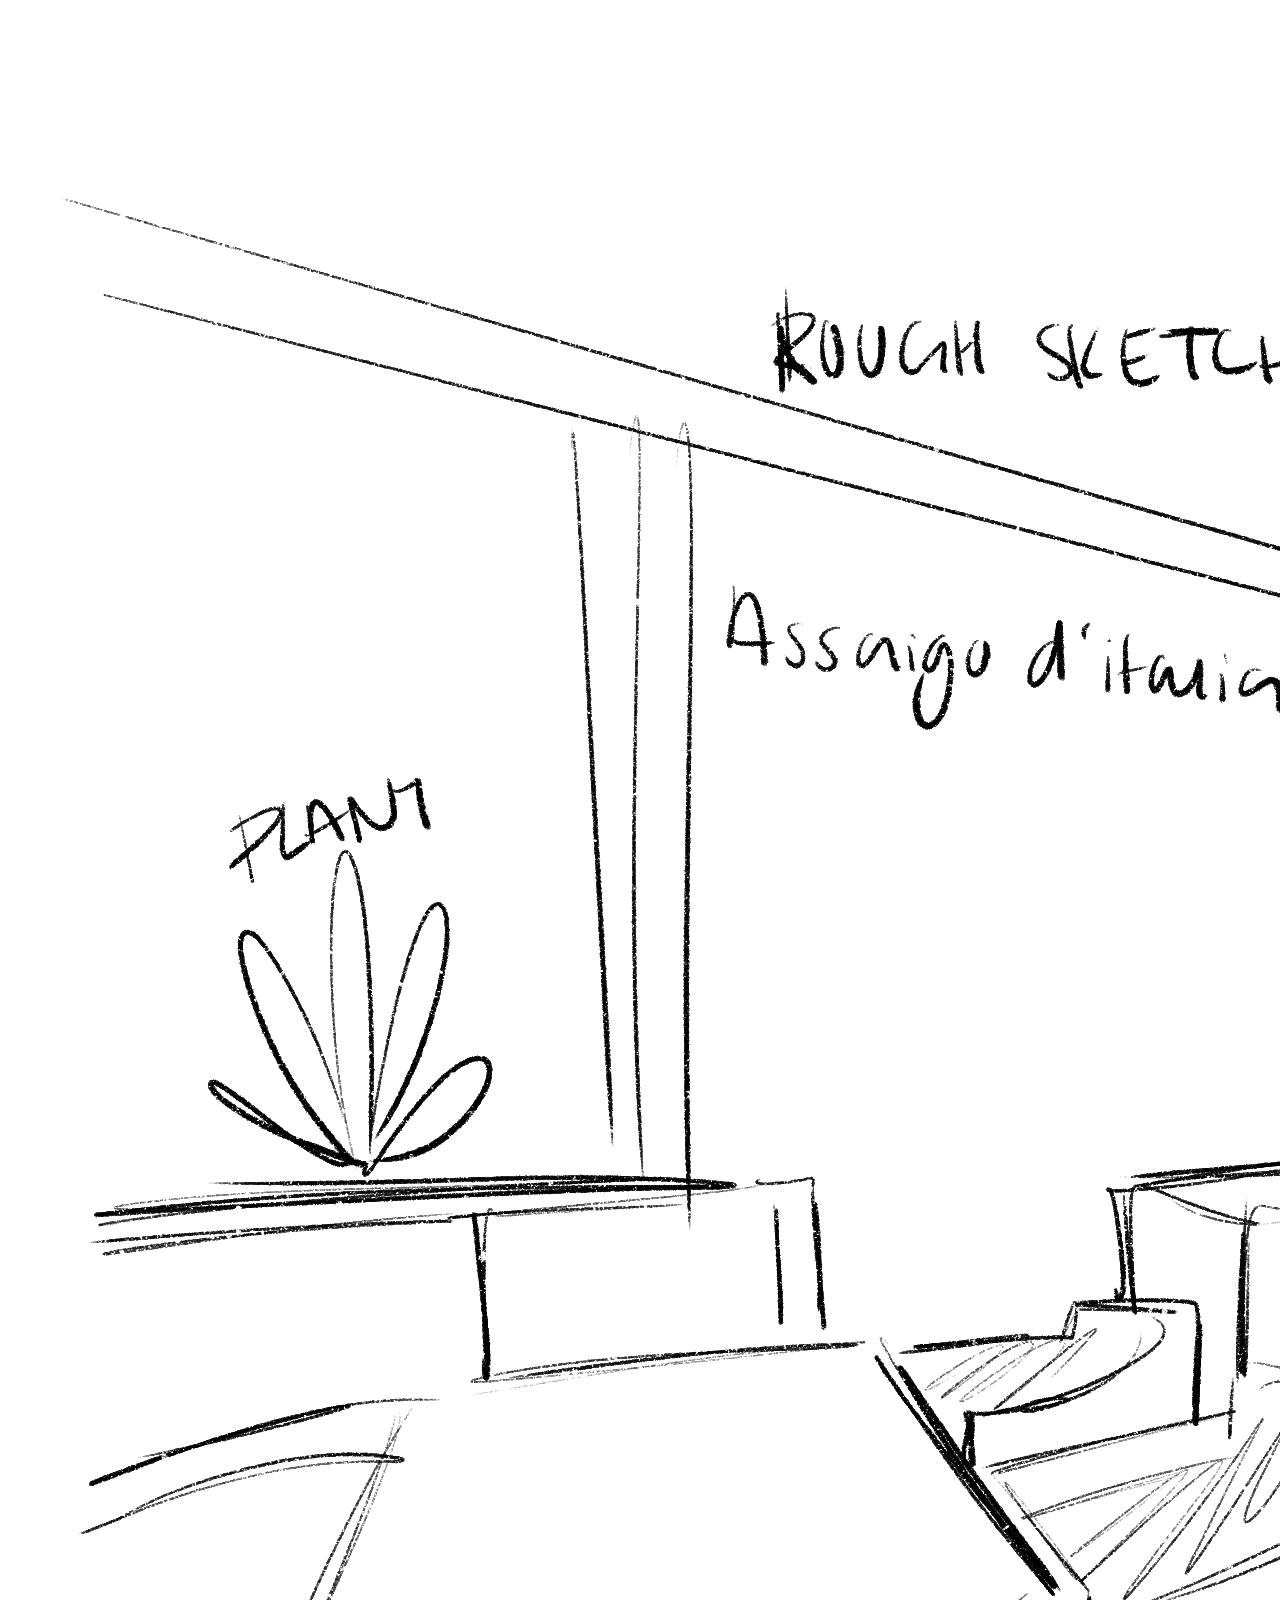
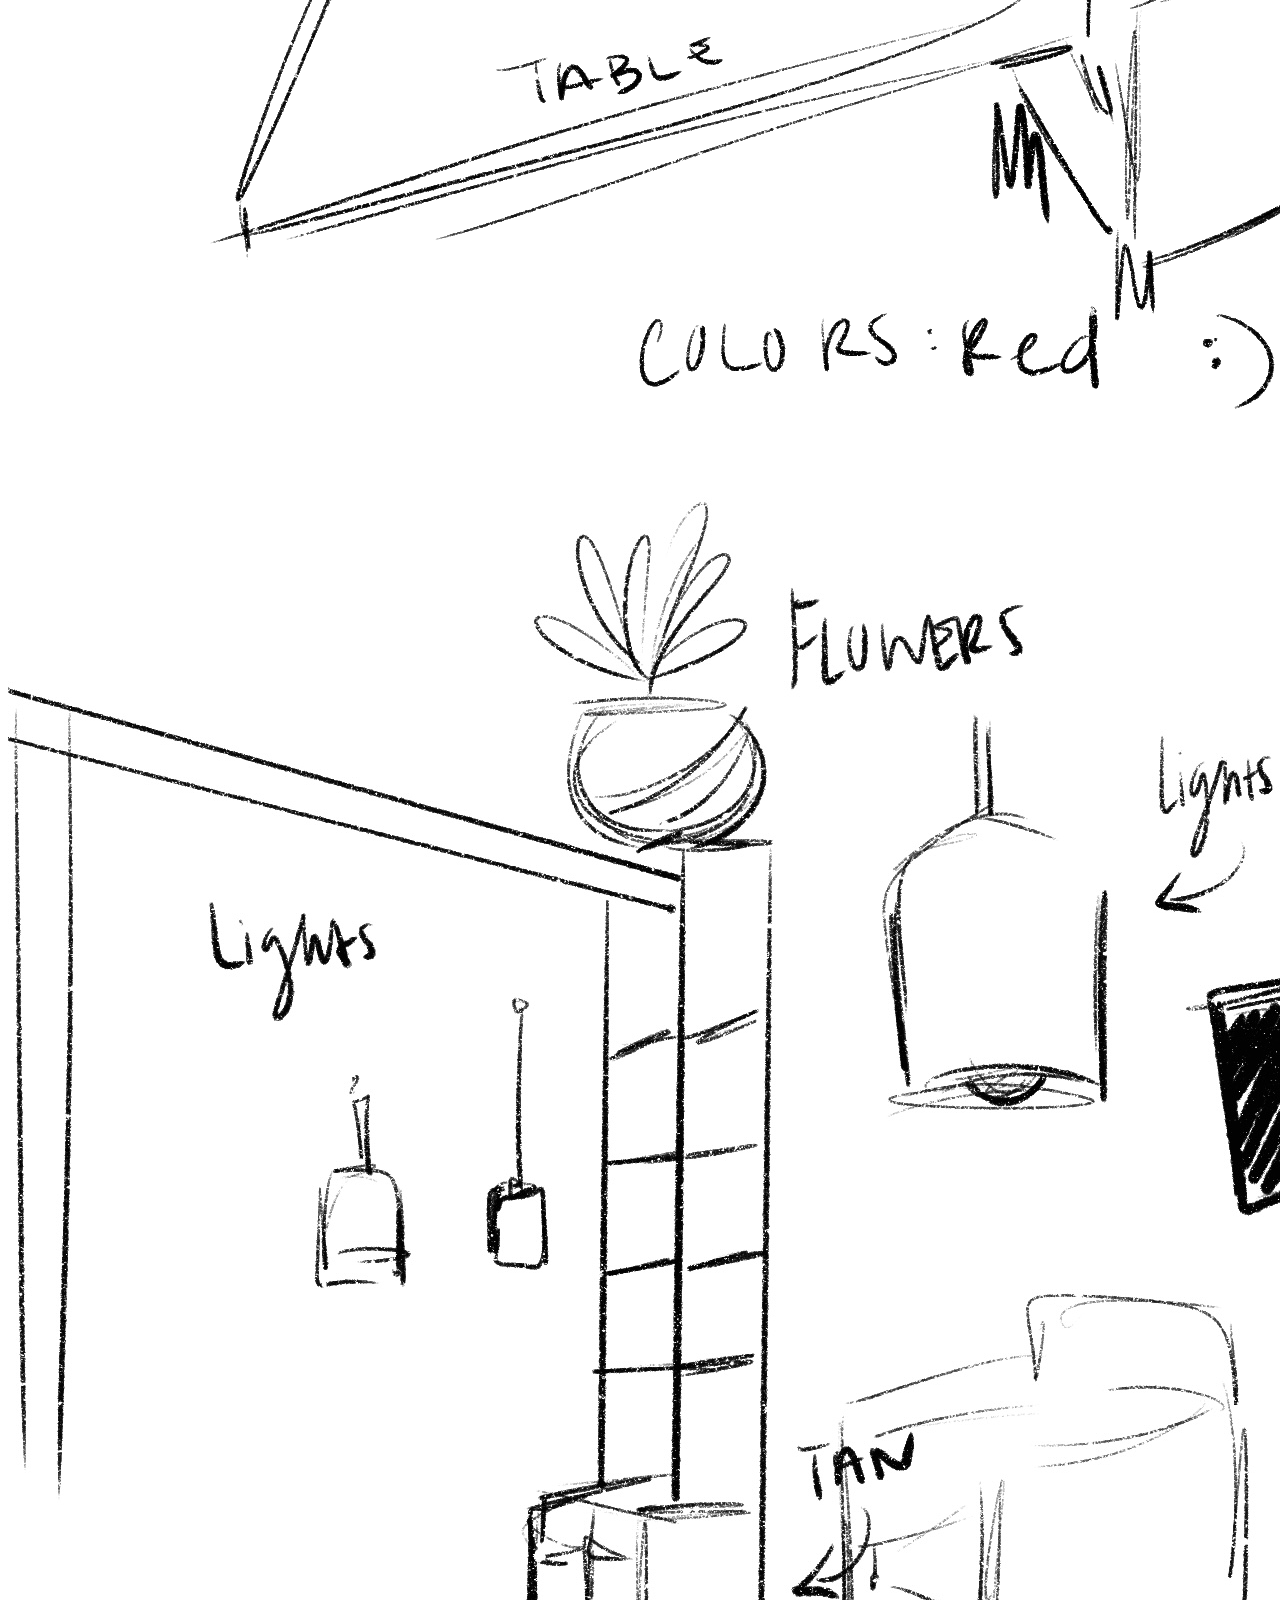
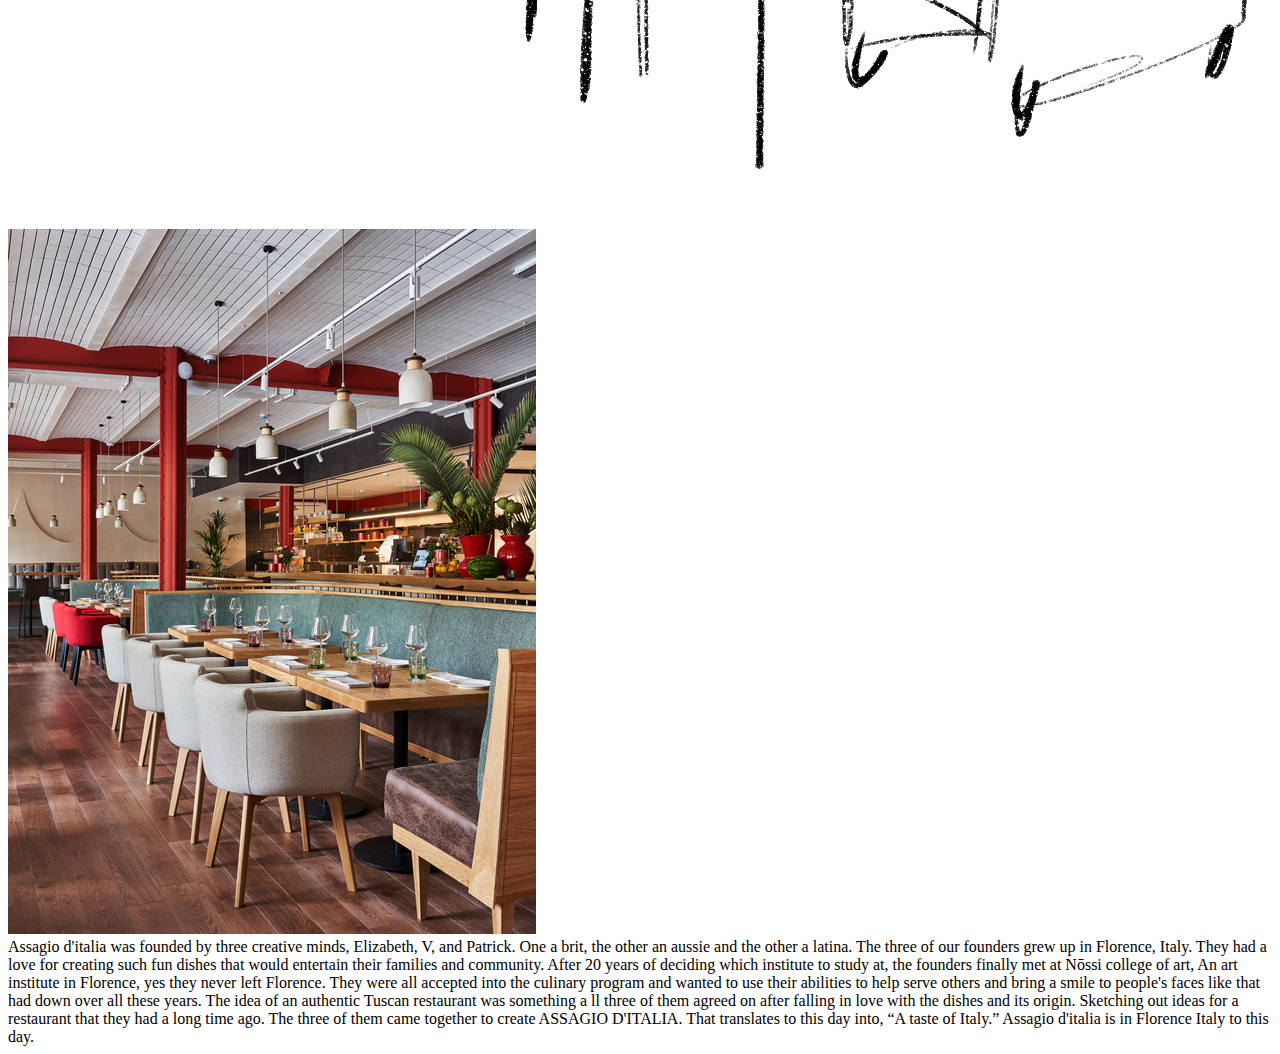
==== about.html @ 830a63c4 "add about images" ====
<!DOCTYPE html>
<html lang="en">
  <head>
    <meta charset="utf-8" />
    <meta name="viewport" content="width=device-width, initial-scale=1" />
    <title>Bootstrap demo</title>
    <link
      href="https://cdn.jsdelivr.net/npm/bootstrap@5.2.2/dist/css/bootstrap.min.css"
      rel="stylesheet"
      integrity="sha384-Zenh87qX5JnK2Jl0vWa8Ck2rdkQ2Bzep5IDxbcnCeuOxjzrPF/et3URy9Bv1WTRi"
      crossorigin="anonymous"
    />
  </head>
  <body>
    <h1></h1>

    <!-- Start the grid with a container -->
    <div class="container">
      <!-- row for your items -->
      <div class="row">
        <!-- item takes up half the page or 6 columns on md screens and up but full with on mobile -->
        <div class="col-md-7 col-sm-12">
          <img
            src="images/sketch-2 (1).PNG"
            class="img-fluid"
            alt="sketch of restraunt"
          />
        </div>
        <!-- item takes up half the page or 6 columns on md screens and up but full with on mobile -->
        <di class="col-md-5 col-sm-12">
          <img
            src="images/sketch-1 (1).jpg"
            class="img-fluid"
            alt="sketches of restaurant"
          />
        </di>
      </div>
      <!-- row for your items -->
      <div class="row">
        <!-- item takes up half the page or 6 columns on md screens and up but full with on mobile -->
        <div class="col-md-6 col-sm-12">
          <img
            src="images/Italianrestraunt.jpeg"
            class="img-fluid"
            alt="interior of restraunt"
          />
        </div>
        <!-- item takes up half the page or 6 columns on md screens and up but full with on mobile -->
        <div class="col-md-6 col-sm-12">
          Assagio d'italia was founded by three creative minds, Elizabeth, V,
          and Patrick. One a brit, the other an aussie and the other a latina.
          The three of our founders grew up in Florence, Italy. They had a love
          for creating such fun dishes that would entertain their families and
          community. After 20 years of deciding which institute to study at, the
          founders finally met at Nōssi college of art, An art institute in
          Florence, yes they never left Florence. They were all accepted into
          the culinary program and wanted to use their abilities to help serve
          others and bring a smile to people's faces like that had down over all
          these years. The idea of an authentic Tuscan restaurant was something
          a ll three of them agreed on after falling in love with the dishes and
          its origin. Sketching out ideas for a restaurant that they had a long
          time ago. The three of them came together to create ASSAGIO D'ITALIA.
          That translates to this day into, “A taste of Italy.” Assagio d'italia
          is in Florence Italy to this day.
        </div>
      </div>
    </div>

    <!-- nothing under -->
    <script
      src="https://cdn.jsdelivr.net/npm/bootstrap@5.2.2/dist/js/bootstrap.bundle.min.js"
      integrity="sha384-OERcA2EqjJCMA+/3y+gxIOqMEjwtxJY7qPCqsdltbNJuaOe923+mo//f6V8Qbsw3"
      crossorigin="anonymous"
    ></script>
  </body>
</html>
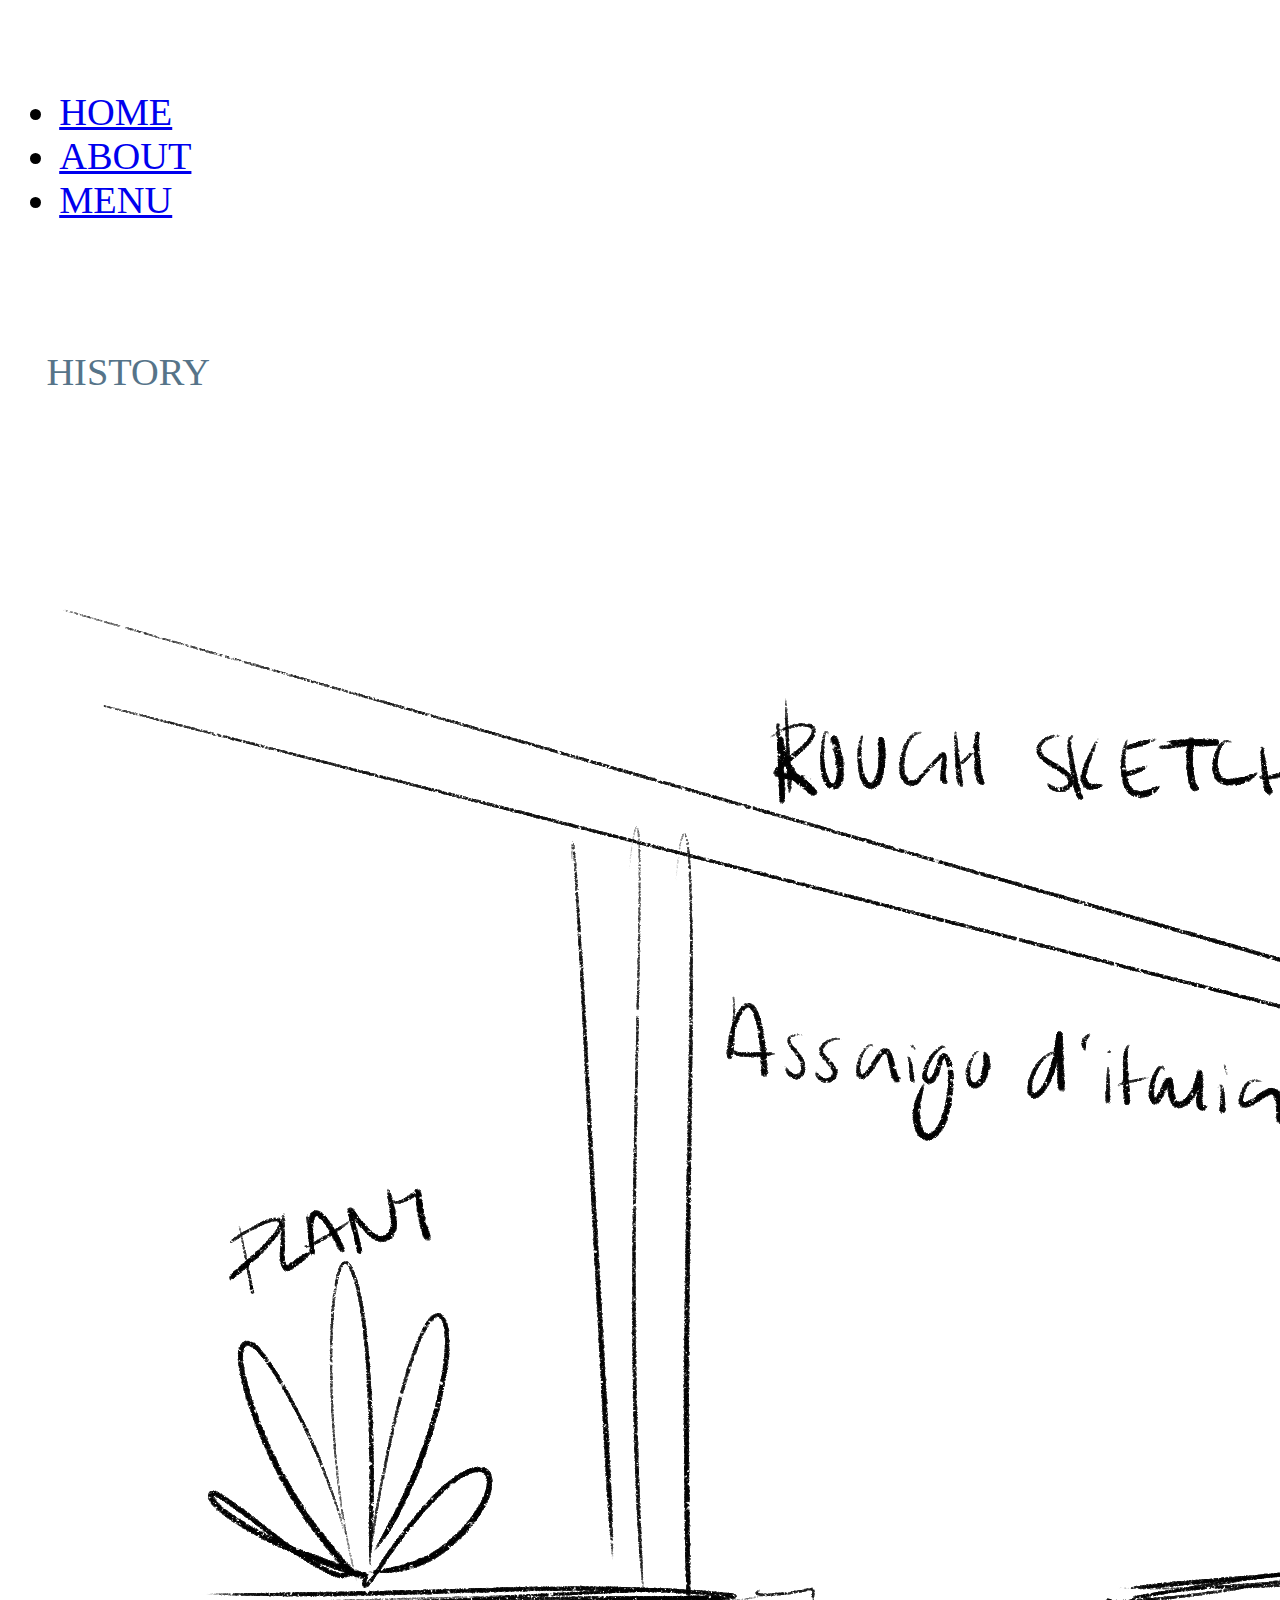
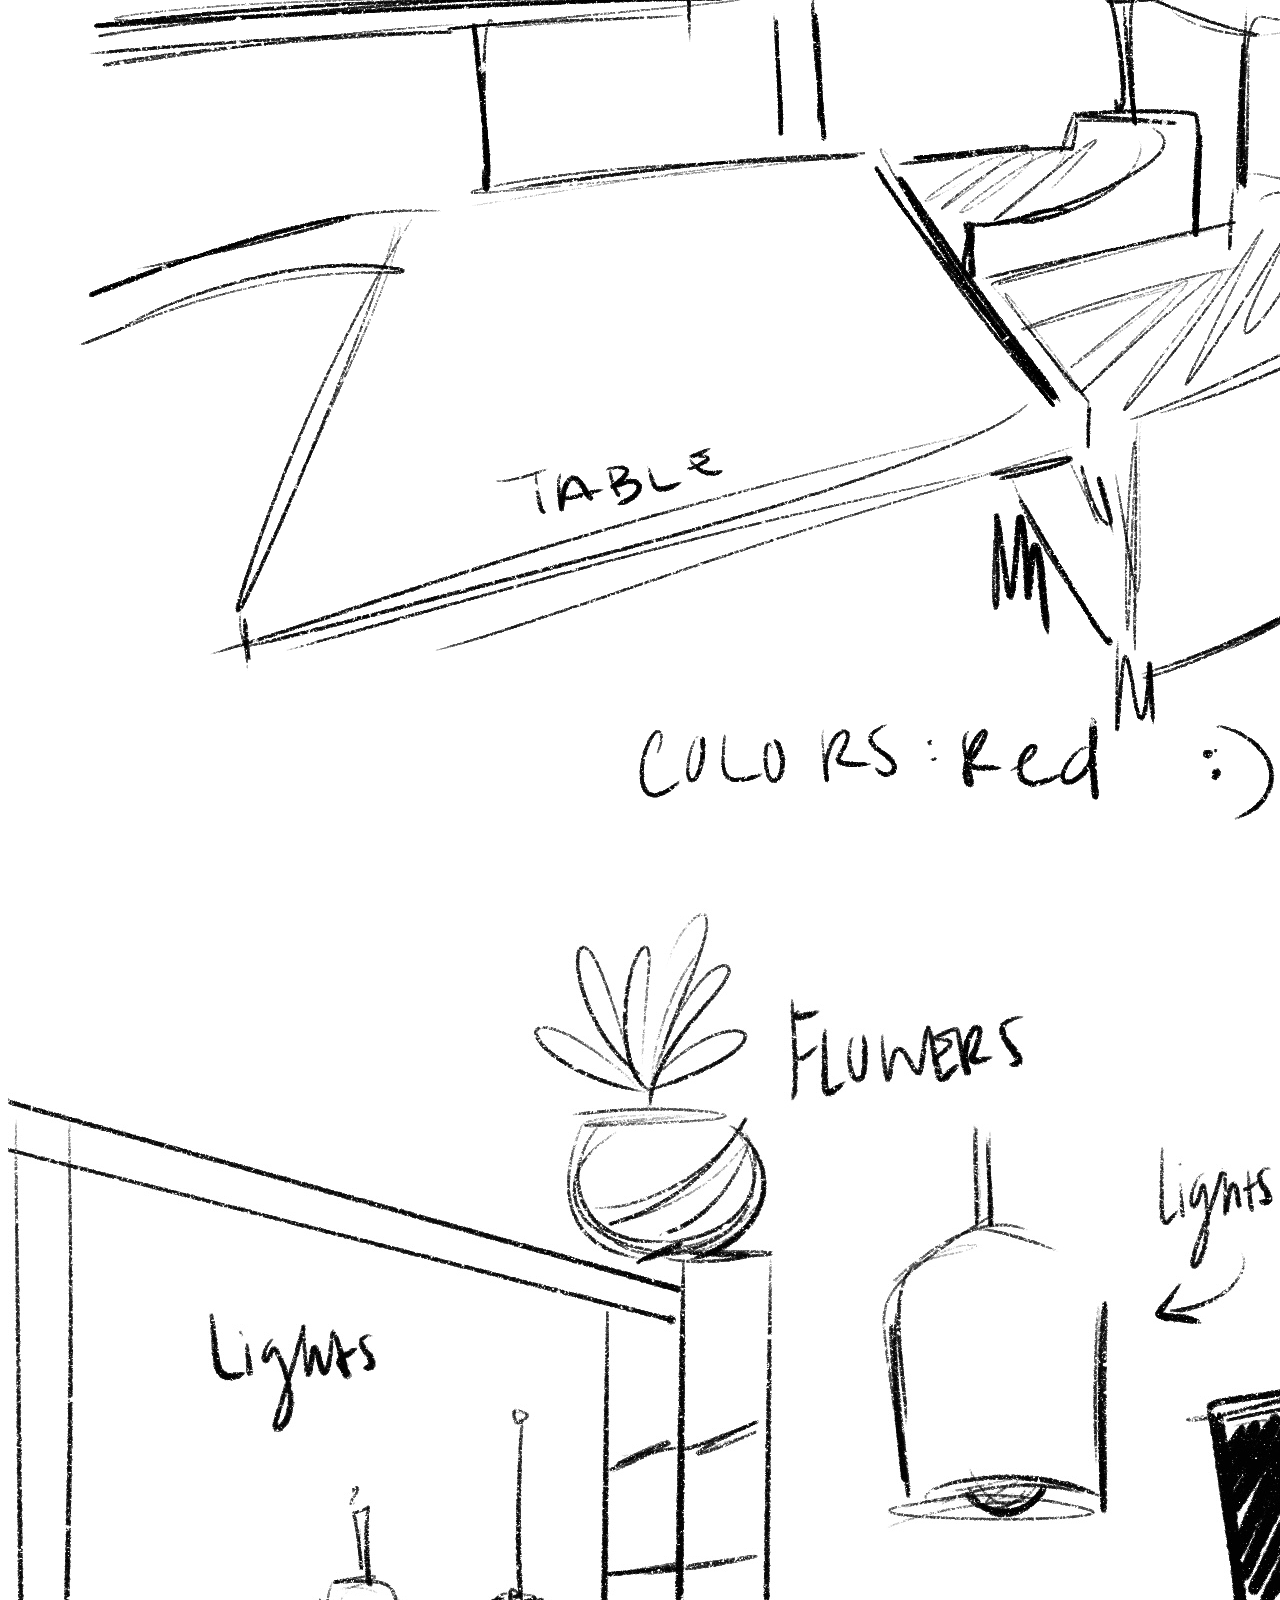
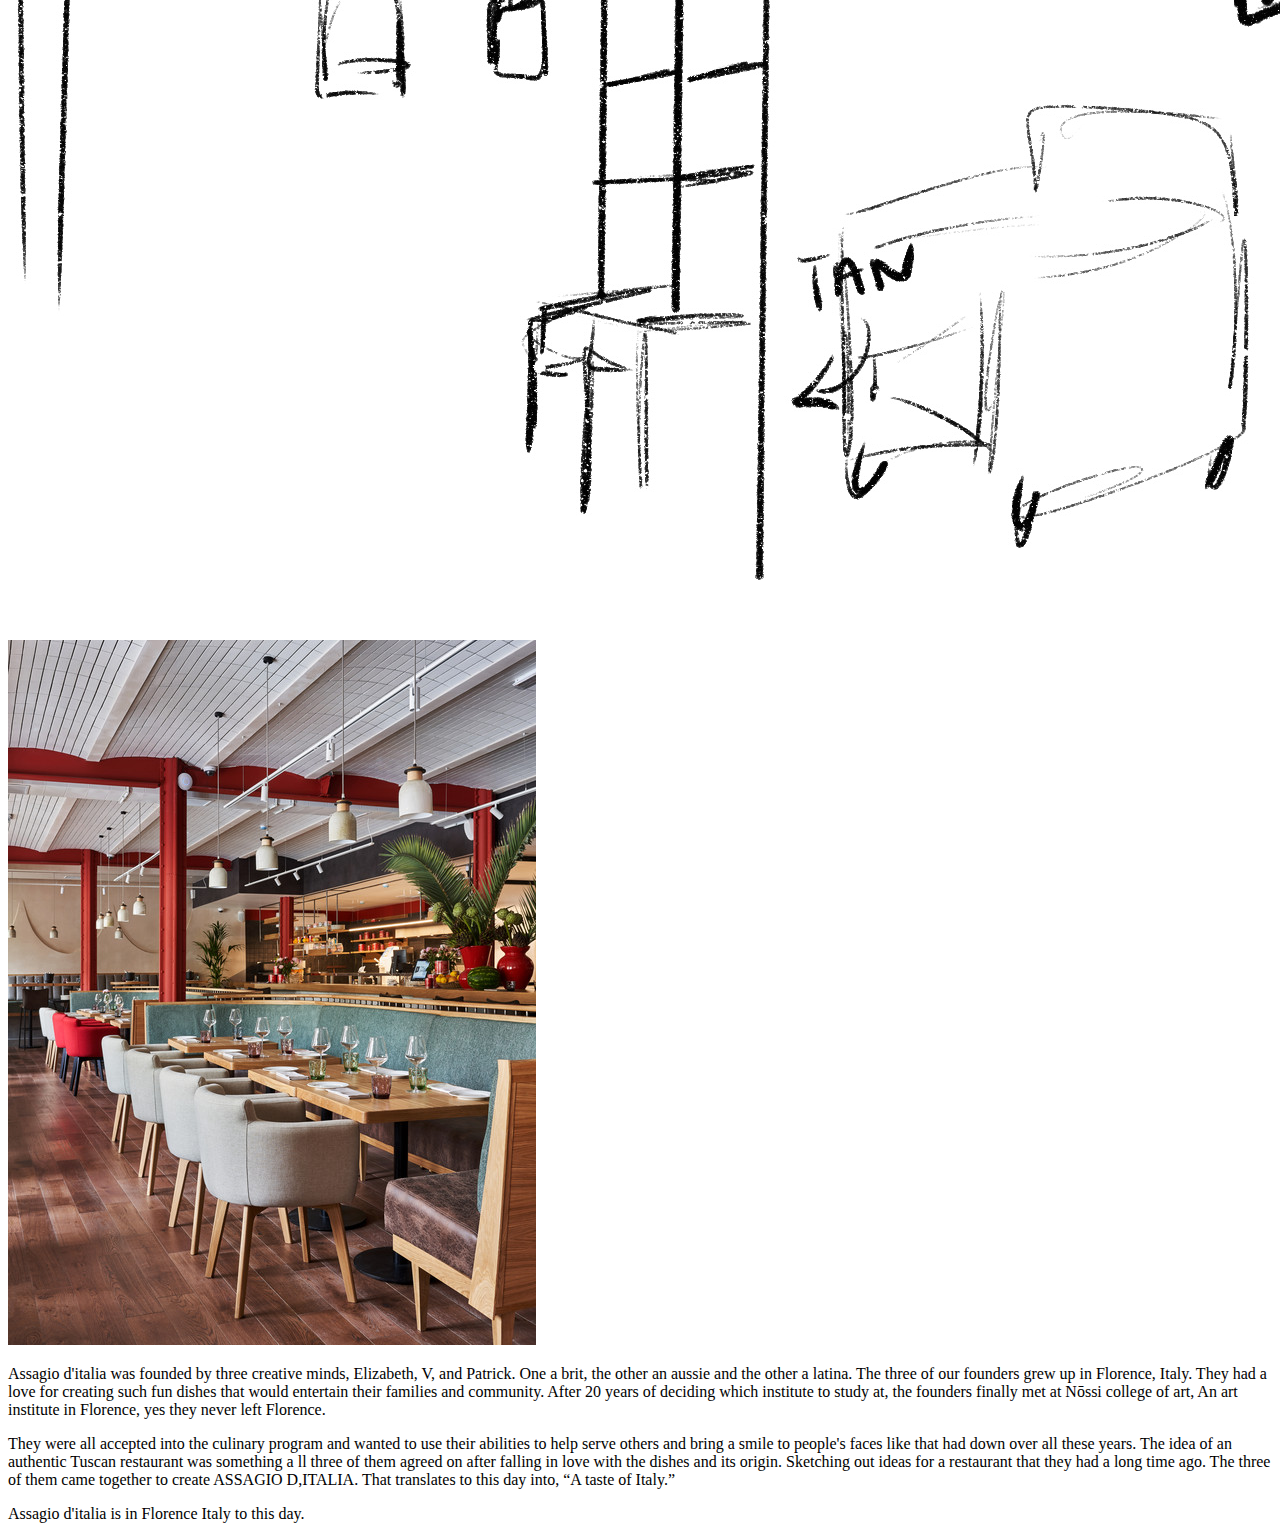
==== commit 747b570a: "about" ====
--- a/about.html
+++ b/about.html
@@ -10,9 +10,21 @@
       integrity="sha384-Zenh87qX5JnK2Jl0vWa8Ck2rdkQ2Bzep5IDxbcnCeuOxjzrPF/et3URy9Bv1WTRi"
       crossorigin="anonymous"
     />
+    <link rel="stylesheet" href="./css/about.css" />
   </head>
+  <ul class="nav">
+    <li class="nav-item">
+      <a class="nav-link active" aria-current="page" href="index.html">HOME</a>
+    </li>
+    <li class="nav-item">
+      <a class="nav-link" href="about.html">ABOUT</a>
+    </li>
+    <li class="nav-item">
+      <a class="nav-link" href="menu.html">MENU</a>
+    </li>
+  </ul>
   <body>
-    <h1></h1>
+    <div class="HISTORY text-center">HISTORY</div>
 
     <!-- Start the grid with a container -->
     <div class="container">
@@ -38,30 +50,35 @@
       <!-- row for your items -->
       <div class="row">
         <!-- item takes up half the page or 6 columns on md screens and up but full with on mobile -->
-        <div class="col-md-6 col-sm-12">
+        <div class="col-md-6 col-sm-12 order-sm-last order-md-first">
           <img
             src="images/Italianrestraunt.jpeg"
             class="img-fluid"
-            alt="interior of restraunt"
+            alt="picture of interior of italian restraunt"
           />
         </div>
         <!-- item takes up half the page or 6 columns on md screens and up but full with on mobile -->
-        <div class="col-md-6 col-sm-12">
-          Assagio d'italia was founded by three creative minds, Elizabeth, V,
-          and Patrick. One a brit, the other an aussie and the other a latina.
-          The three of our founders grew up in Florence, Italy. They had a love
-          for creating such fun dishes that would entertain their families and
-          community. After 20 years of deciding which institute to study at, the
-          founders finally met at Nōssi college of art, An art institute in
-          Florence, yes they never left Florence. They were all accepted into
-          the culinary program and wanted to use their abilities to help serve
-          others and bring a smile to people's faces like that had down over all
-          these years. The idea of an authentic Tuscan restaurant was something
-          a ll three of them agreed on after falling in love with the dishes and
-          its origin. Sketching out ideas for a restaurant that they had a long
-          time ago. The three of them came together to create ASSAGIO D'ITALIA.
-          That translates to this day into, “A taste of Italy.” Assagio d'italia
-          is in Florence Italy to this day.
+        <div class="col-md-6 col-sm-12 order-sm-first order-md-last">
+          <p class="fs-5">
+            Assagio d'italia was founded by three creative minds, Elizabeth, V,
+            and Patrick. One a brit, the other an aussie and the other a latina.
+            The three of our founders grew up in Florence, Italy. They had a
+            love for creating such fun dishes that would entertain their
+            families and community. After 20 years of deciding which institute
+            to study at, the founders finally met at Nōssi college of art, An
+            art institute in Florence, yes they never left Florence.
+          </p>
+          <p class="fs-5">
+            They were all accepted into the culinary program and wanted to use
+            their abilities to help serve others and bring a smile to people's
+            faces like that had down over all these years. The idea of an
+            authentic Tuscan restaurant was something a ll three of them agreed
+            on after falling in love with the dishes and its origin. Sketching
+            out ideas for a restaurant that they had a long time ago. The three
+            of them came together to create ASSAGIO D,ITALIA. That translates to
+            this day into, “A taste of Italy.”
+          </p>
+          <p class="fs-5">Assagio d'italia is in Florence Italy to this day.</p>
         </div>
       </div>
     </div>
--- a/css/about.css
+++ b/css/about.css
@@ -0,0 +1,23 @@
+.nav {
+  padding: 4vw;
+  color: black;
+  border: 1px;
+  font-size: 3vw;
+}
+
+.hm-head > h1 {
+  font-size: 3vw;
+  color: black;
+  padding: 3vw;
+}
+.home-img > img {
+  width: 50vw;
+  padding: 3vw;
+  justify-content: right;
+}
+
+.HISTORY {
+  font-size: 3vw;
+  color: #567489;
+  padding: 3vw;
+}
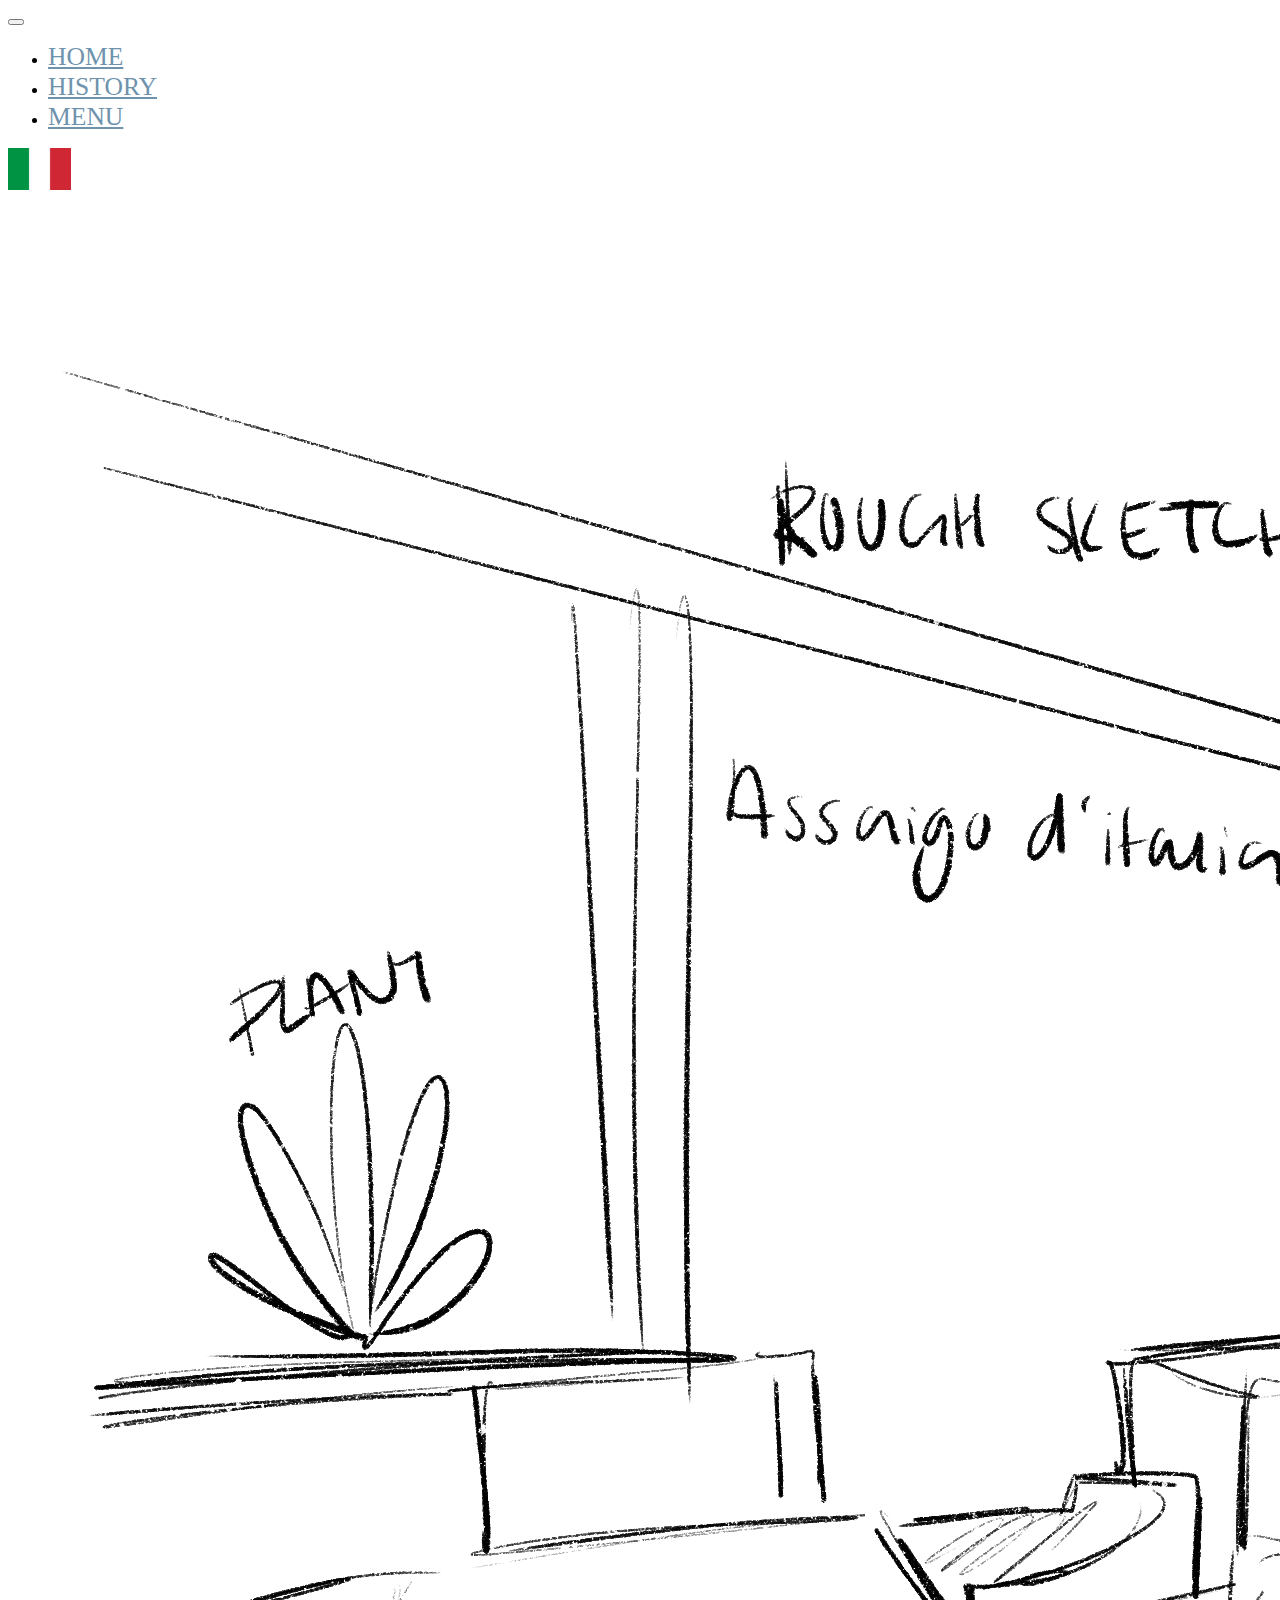
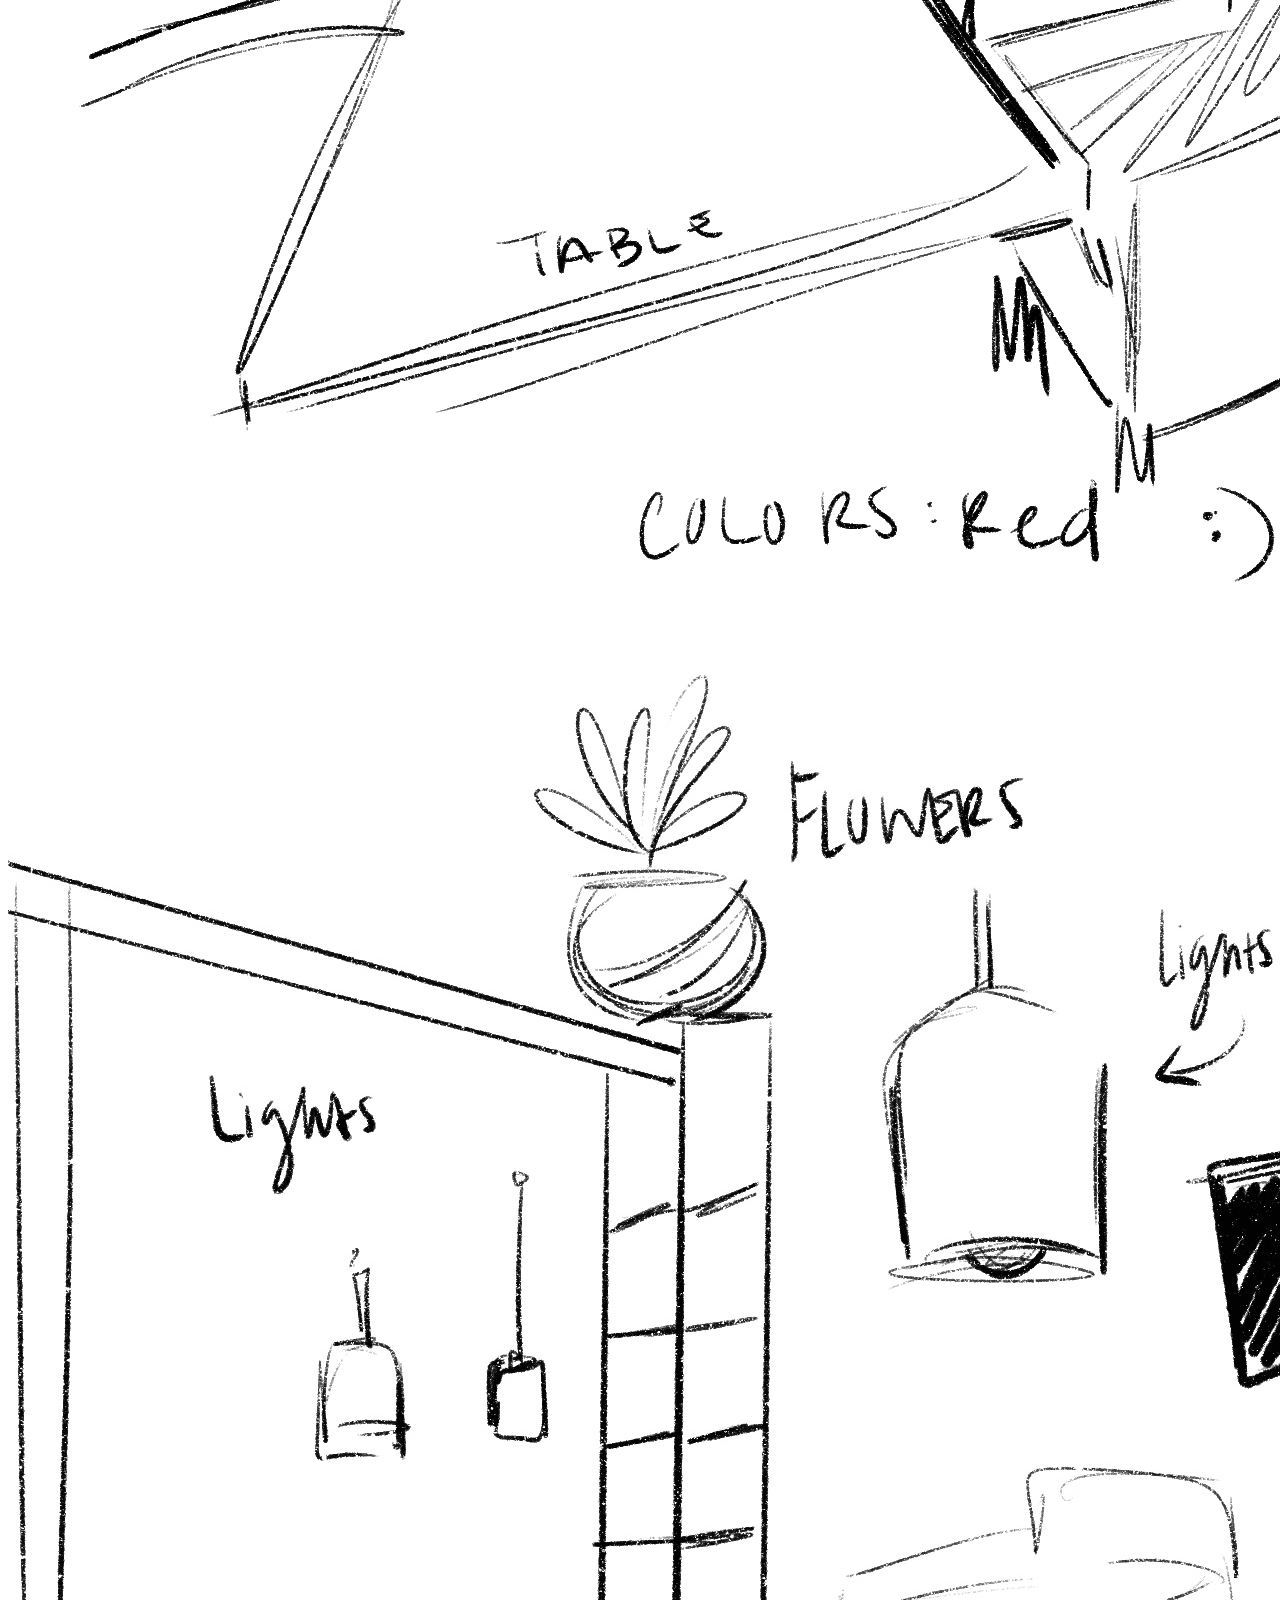
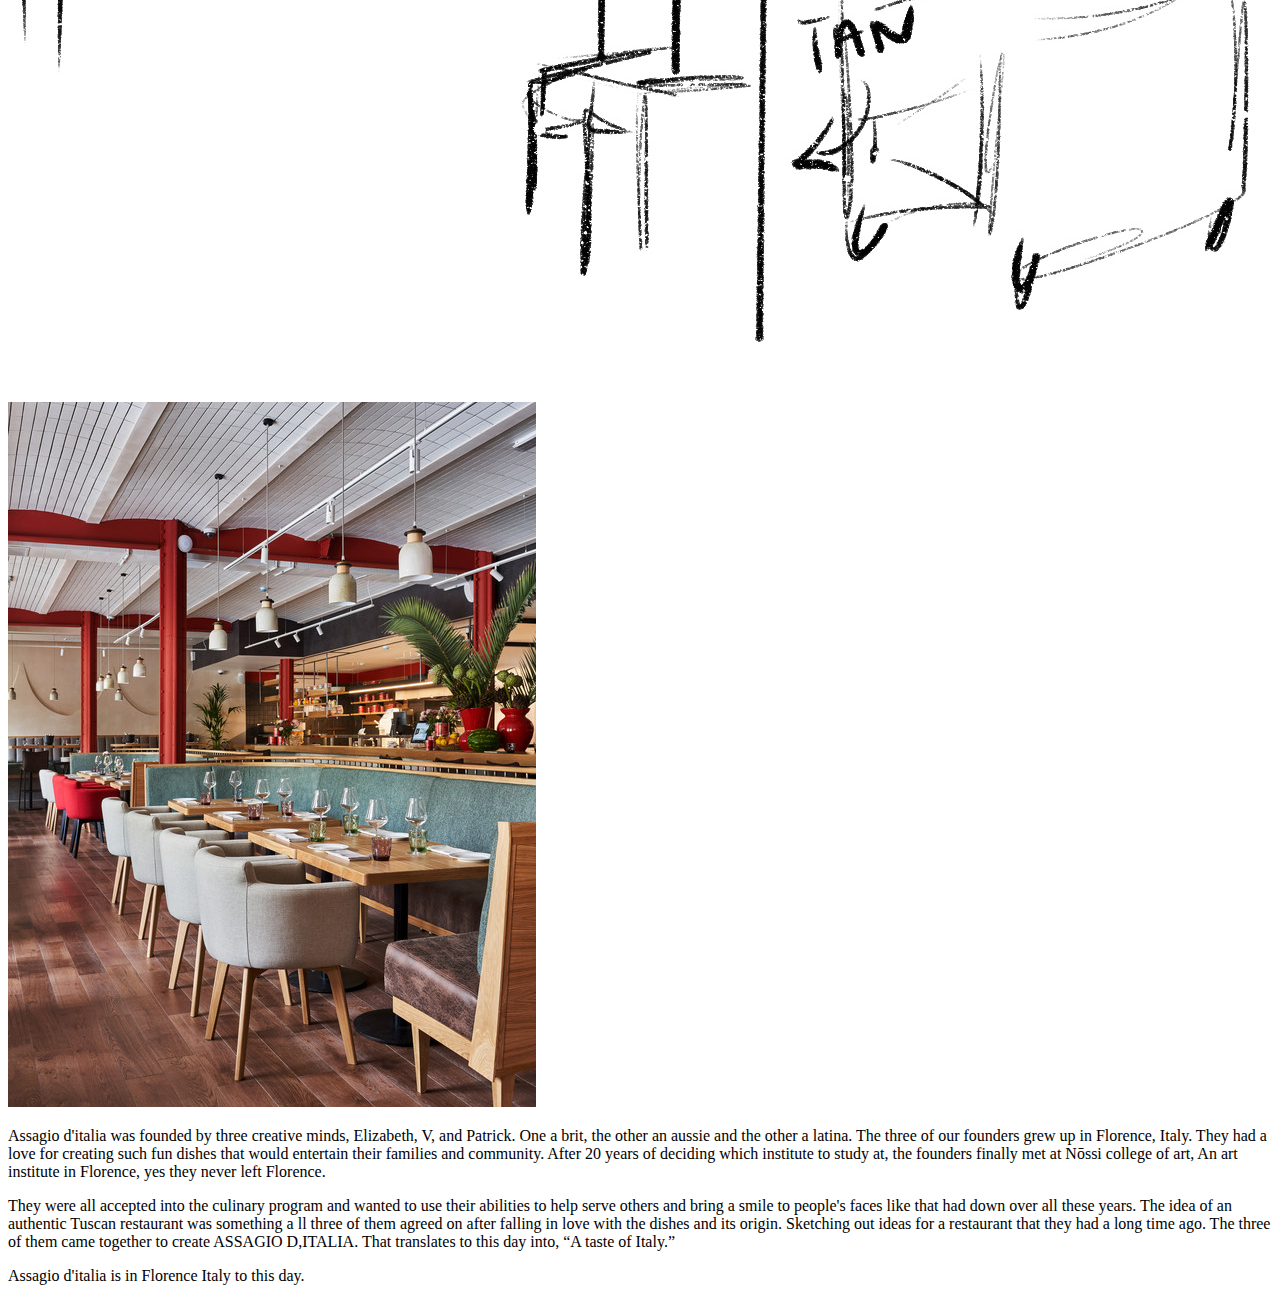
==== commit 4874fe6f: "fix nav" ====
--- a/about.html
+++ b/about.html
@@ -12,19 +12,44 @@
     />
     <link rel="stylesheet" href="./css/about.css" />
   </head>
-  <ul class="nav">
-    <li class="nav-item">
-      <a class="nav-link active" aria-current="page" href="index.html">HOME</a>
-    </li>
-    <li class="nav-item">
-      <a class="nav-link" href="about.html">ABOUT</a>
-    </li>
-    <li class="nav-item">
-      <a class="nav-link" href="menu.html">MENU</a>
-    </li>
-  </ul>
+
   <body>
-    <div class="HISTORY text-center">HISTORY</div>
+    <nav class="navbar navbar-expand-lg bg-light">
+      <div class="container-fluid">
+        <button
+          class="navbar-toggler"
+          type="button"
+          data-bs-toggle="collapse"
+          data-bs-target="#navbarText"
+          aria-controls="navbarText"
+          aria-expanded="false"
+          aria-label="Toggle navigation"
+        >
+          <span class="navbar-toggler-icon"></span>
+        </button>
+        <div class="collapse navbar-collapse" id="navbarText">
+          <ul
+            class="navbar-nav me-auto mb-2 mb-lg-0 d-flex justify-content-start w-100"
+          >
+            <li class="nav-item">
+              <a
+                class="nav-link blue-text fs-3"
+                aria-current="page"
+                href="index.html"
+                >HOME</a
+              >
+            </li>
+            <li class="nav-item">
+              <a class="nav-link blue-text fs-3" href="about.html">HISTORY</a>
+            </li>
+            <li class="nav-item">
+              <a class="nav-link blue-text fs-3" href="menu.html">MENU</a>
+            </li>
+          </ul>
+          <img src="images/flag-italy.png" class="flag" />
+        </div>
+      </div>
+    </nav>
 
     <!-- Start the grid with a container -->
     <div class="container">
--- a/css/about.css
+++ b/css/about.css
@@ -3,6 +3,14 @@
   color: black;
   border: 1px;
   font-size: 3vw;
+}
+.blue-text{
+  font-size: 2vw;
+  color: #6F93AD;
+}
+.flag{
+  width: 5%;
+  
 }
 
 .hm-head > h1 {
